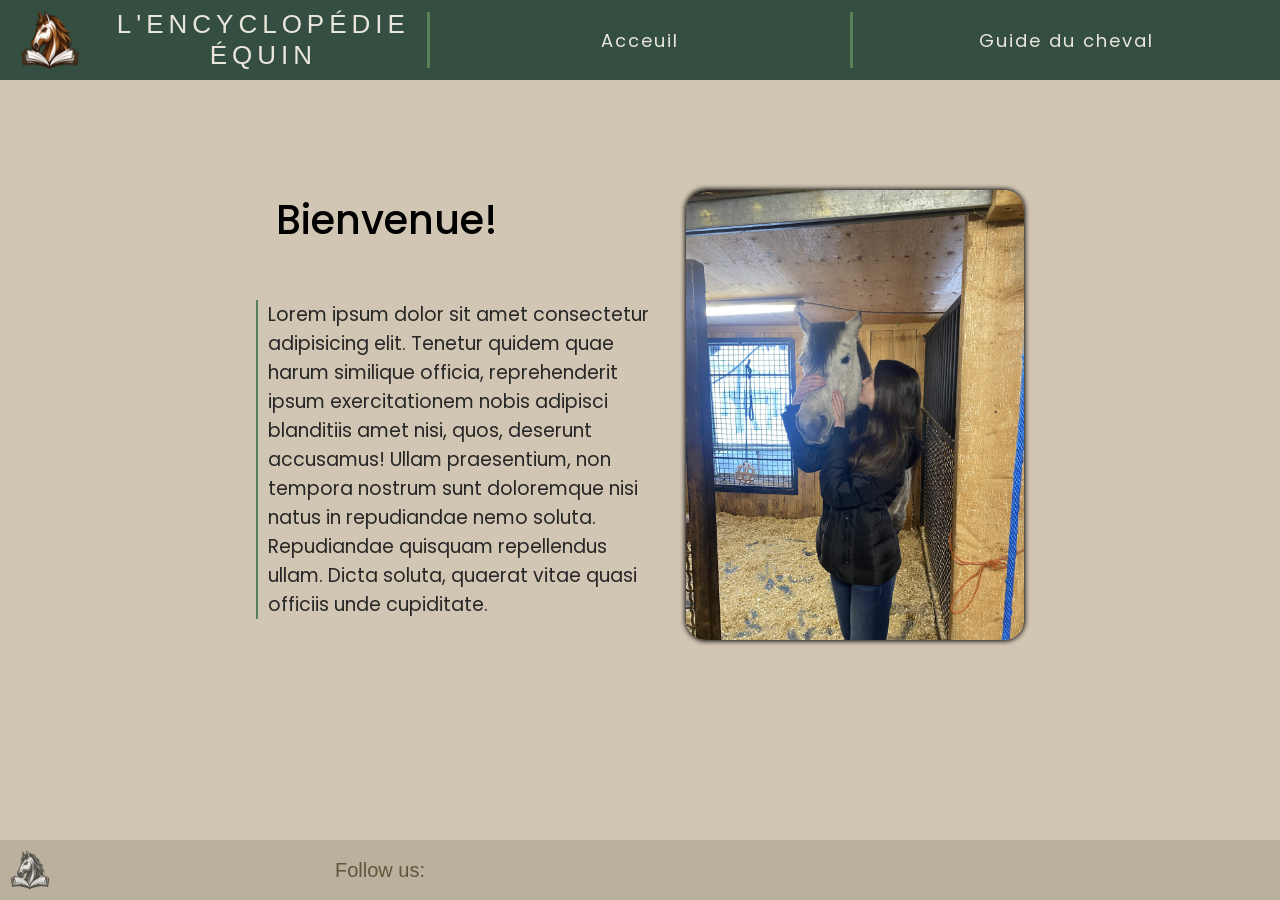
==== index.html @ 33120d06 "Add files via upload" ====
<!DOCTYPE html>
<html lang="en">
<head>
    <meta charset="UTF-8">
    <meta name="viewport" content="width=device-width, initial-scale=1.0">
    <title>L'encyclopédie Équin</title>
    <link rel="icon" type="image/png" href="assets/main-logo.png">
    <link rel="stylesheet" href="css/main.css">
    <link rel="stylesheet" href="css/home.css">
</head>
<body>
    <header>
        <nav class="nav-top">
            <div class="brand">
                <img src="assets/main-logo.png" alt="logo image">
                <p id="title">L'ENCYCLOPÉDIE ÉQUIN</p>
            </div>
            <a class="nav-links" href="index.html">Acceuil</a>
            <a class="nav-links" href="guide-du-cheval.html">Guide du cheval</a>
        </nav>
    </header>

    <main>  
        <div class="presentation">
            <div class="left">
                <h1>Bienvenue!</h1>
                <p>
                    Lorem ipsum dolor sit amet consectetur adipisicing elit. Tenetur quidem quae harum similique officia, reprehenderit ipsum exercitationem nobis adipisci blanditiis amet nisi, quos, deserunt accusamus! Ullam praesentium, non tempora nostrum sunt doloremque nisi natus in repudiandae nemo soluta. Repudiandae quisquam repellendus ullam. Dicta soluta, quaerat vitae quasi officiis unde cupiditate.
                </p>
            </div>
            <div class="right">
                <img src="assets/cassy-shaman.jpg" alt="Photo de Cassidy et son cheval">
            </div>  
        </div>     
    </main>

    <footer>
        <div class="footer-container">
            <img src="assets/main-logo.png" alt="logo image black and white" height="40px">
            
            <div class="contacts">
                <span>Follow us: </span>
                <a href=""><i class="fi fi-brands-youtube"></i></a>
            </div>
            
        </div>
    </footer>
    
</body>
</html>
---- css/main.css ----
@import url('https://fonts.googleapis.com/css2?family=Poppins:ital,wght@0,100;0,200;0,300;0,400;0,500;0,600;0,700;0,800;0,900;1,100;1,200;1,300;1,400;1,500;1,600;1,700;1,800;1,900&display=swap');

* {
    padding: 0;
    margin: 0;
    box-sizing: border-box;
}
html {
    font-size: 16px;
    font-family: Verdana, Geneva, Tahoma, sans-serif;
    scroll-behavior: smooth;
}
:root {
    --button-green: #3a5a40;
    --nav-green: #344e41;
    --border-green: #588157;
    --desaturated-green: #a3b18a;
    --cream-text: hsl(43, 26%, 89%);
    --footer-grey: rgb(187, 176, 157);
    --background-clr: hsl(36, 25%, 76%);
}

body {
    background: var(--background-clr);
}

/* NAV BARS */
.nav-top {
    height: 80px;
    width: 100%;

    display: grid;
    grid-template-columns: 1fr 1fr 1fr;

    align-items: center;
    justify-content: center;

    background-color: var(--nav-green);

    position: fixed;
    top: 0;

    z-index: 999;
}
.brand {
    display: flex;
    align-items: center;

    
    font-size: 1.3rem;
    font-weight: 300;
    letter-spacing: 5px;
    font-family:'Segoe UI', Tahoma, Geneva, Verdana, sans-serif;
    text-align: center;
    color: var(--cream-text);
}
.brand img {
    height: 80px;
    padding: 10px 20px;
   
}
.nav-links {
    min-width: 7em;
    height: 70%;

    /* For centering only */
    display: flex;
    align-items: center;
    justify-content: center;
    text-align: center; 

    border-left: 3px solid var(--border-green);
    border-right: 3px solid var(--border-green);
    
    background-color: var(--main-green);
    color: var(--cream-text);
    font-size: 0.9rem;
    font-weight: 400;
    font-family: Poppins, Verdana, Geneva, Tahoma, sans-serif;
    text-decoration: none;
    letter-spacing: .1rem;
    transition: all 0.1s ease;
    
}
.nav-links:hover {
    background-color: var(--button-green);
    font-size: .75rem;
    
}
.nav-links:last-of-type {
    border: none;
}

.nav-top ul {
    /*display: flex;*/
    list-style: none;
}



/* FOOTER */

footer {
    width: 100%;
    height: 60px;

    background-color: var(--footer-grey);
    color: rgb(99, 86, 59);
}
.footer-container {
    width: 100%;
    height: 100%;

    display: grid;
    grid-template-areas: 
    "logo space space space ";

    align-items: center;
}
.footer-container img {
    grid-area: "logo";

    filter: grayscale(1) opacity(0.7);
    margin-left: .5rem;
}
---- css/home.css ----
@import url('https://fonts.googleapis.com/css2?family=Poppins:ital,wght@0,100;0,200;0,300;0,400;0,500;0,600;0,700;0,800;0,900;1,100;1,200;1,300;1,400;1,500;1,600;1,700;1,800;1,900&display=swap');

* {
    padding: 0;
    margin: 0;
    box-sizing: border-box;
}
html {
    font-size: 20px;
    font-family: Verdana, Geneva, Tahoma, sans-serif;
}

:root {
    --button-green: #3a5a40;
    --nav-green: #344e41;
    --border-green: #588157;
    --desaturated-green: #a3b18a;
    --cream: #ebe7dd;
}


/* MAIN CONTENT */

main {
    display: flex;
    justify-content: center;
    align-items: center;

    margin-top: 80px;
    height: calc(100vh - 80px - 60px);
}
.presentation {
    height: 50vh;
    min-height: 300px;
    min-width: 40vw;

    display: flex;
    justify-content: space-between;
    gap: 30px;
    margin-bottom: 10vh;

    font-family: Poppins;
}
.presentation .left h1 {
    height: 20%;

    margin-bottom: 1rem;
    font-weight: 500;
    font-size: 2rem;

    margin-left: 20px;
}

.presentation .left p {
    max-height: calc(80% - 20px);
    width: 400px;

    min-width: ;
    

    border-left: 2px solid var(--border-green);
    padding-left: 10px;

    color: rgb(39, 39, 39);
    font-size: 0.95rem;
    overflow-y: hidden;
}
.presentation .right img {
    height: 100%;
    border-radius: 20px;
    box-shadow: 0 0 5px 1px black;
}
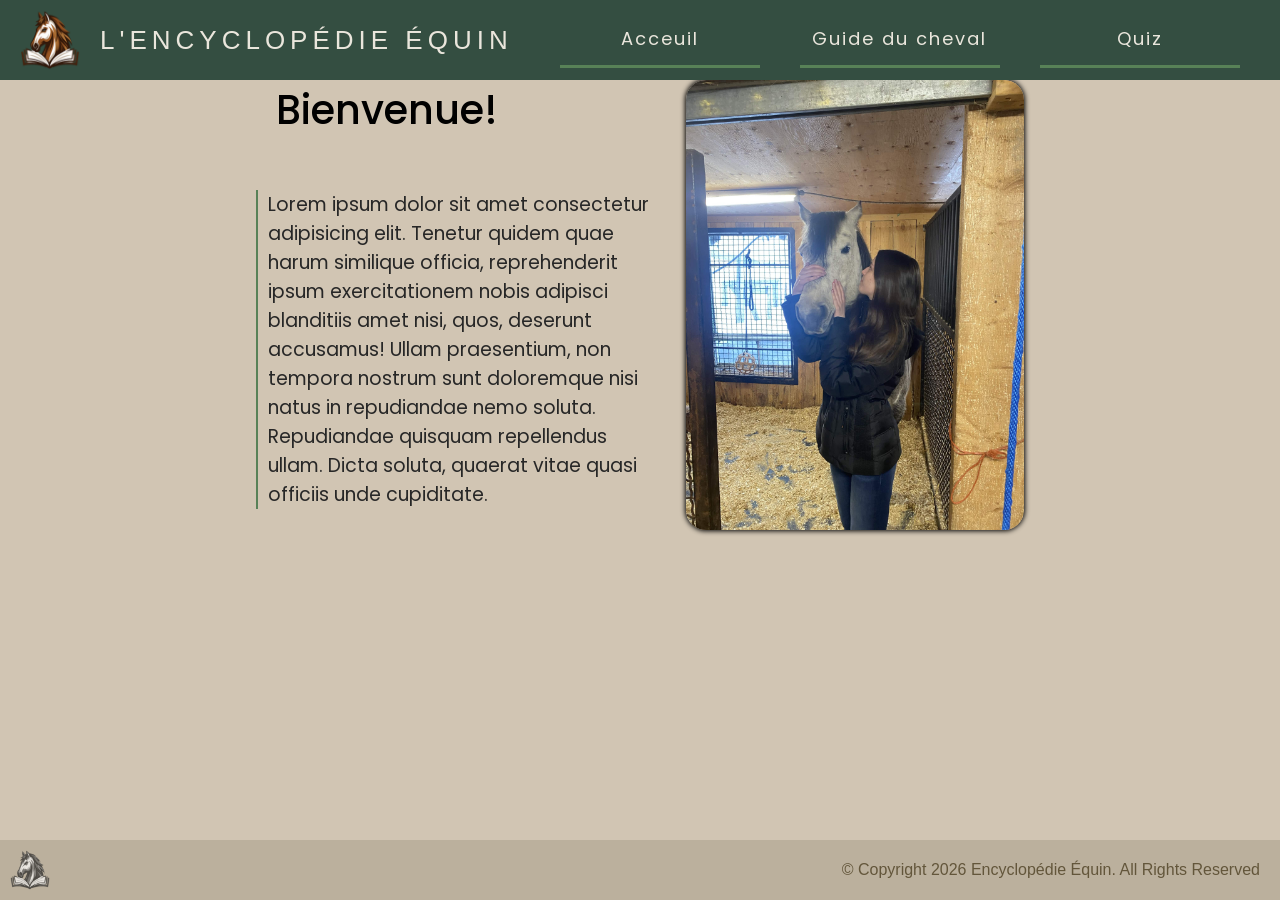
==== commit aa2abfa8: "made it work for github desktop" ====
--- a/index.html
+++ b/index.html
@@ -7,6 +7,7 @@
     <link rel="icon" type="image/png" href="assets/main-logo.png">
     <link rel="stylesheet" href="css/main.css">
     <link rel="stylesheet" href="css/home.css">
+    <link rel="stylesheet" href="css/variables.css">
 </head>
 <body>
     <header>
@@ -15,8 +16,11 @@
                 <img src="assets/main-logo.png" alt="logo image">
                 <p id="title">L'ENCYCLOPÉDIE ÉQUIN</p>
             </div>
-            <a class="nav-links" href="index.html">Acceuil</a>
-            <a class="nav-links" href="guide-du-cheval.html">Guide du cheval</a>
+            <div class="nav-links-container">
+                <a class="nav-link" href="index.html">Acceuil</a>
+                <a class="nav-link" href="guide-du-cheval.html">Guide du cheval</a>
+                <a class="nav-link" href="guide-du-cheval.html">Quiz</a>
+            </div>
         </nav>
     </header>
 
@@ -38,9 +42,8 @@
         <div class="footer-container">
             <img src="assets/main-logo.png" alt="logo image black and white" height="40px">
             
-            <div class="contacts">
-                <span>Follow us: </span>
-                <a href=""><i class="fi fi-brands-youtube"></i></a>
+            <div class="copyright">
+                <span>© Copyright 2026 Encyclopédie Équin. All Rights Reserved</span>
             </div>
             
         </div>
--- a/css/main.css
+++ b/css/main.css
@@ -10,18 +10,9 @@
     font-family: Verdana, Geneva, Tahoma, sans-serif;
     scroll-behavior: smooth;
 }
-:root {
-    --button-green: #3a5a40;
-    --nav-green: #344e41;
-    --border-green: #588157;
-    --desaturated-green: #a3b18a;
-    --cream-text: hsl(43, 26%, 89%);
-    --footer-grey: rgb(187, 176, 157);
-    --background-clr: hsl(36, 25%, 76%);
-}
 
 body {
-    background: var(--background-clr);
+    background: var(--background-cream-clr);
 }
 
 /* NAV BARS */
@@ -30,12 +21,12 @@
     width: 100%;
 
     display: grid;
-    grid-template-columns: 1fr 1fr 1fr;
+    grid-template-columns: 1.4fr 1fr;
 
     align-items: center;
     justify-content: center;
 
-    background-color: var(--nav-green);
+    background-color: var(--nav-green-clr);
 
     position: fixed;
     top: 0;
@@ -45,75 +36,88 @@
 .brand {
     display: flex;
     align-items: center;
-
     
     font-size: 1.3rem;
     font-weight: 300;
     letter-spacing: 5px;
-    font-family:'Segoe UI', Tahoma, Geneva, Verdana, sans-serif;
+    font-family:'Segoe UI', sans-serif;
     text-align: center;
-    color: var(--cream-text);
+    color: var(--cream-text-clr);
+    margin-right: 2rem;
 }
 .brand img {
     height: 80px;
     padding: 10px 20px;
-   
-}
-.nav-links {
-    min-width: 7em;
+}
+.nav-links-container {
+    height: 100%;
+
+    display: flex;
+    justify-content: space-between;
+    align-items: center;
+    gap: 2rem;
+    text-align: center;
+
+    margin-right: 2rem;
+}
+.nav-link {
+    width: 10rem;
+    min-width: 10rem;
     height: 70%;
 
     /* For centering only */
     display: flex;
     align-items: center;
     justify-content: center;
-    text-align: center; 
-
-    border-left: 3px solid var(--border-green);
-    border-right: 3px solid var(--border-green);
-    
-    background-color: var(--main-green);
-    color: var(--cream-text);
+    text-align: center;
+
+    /*border-left: 3px solid var(--border-green-clr);*/
+    border-bottom: 3px solid var(--border-green-clr);
+    border-radius: 0;
+    
+    color: var(--cream-text-clr);
     font-size: 0.9rem;
     font-weight: 400;
     font-family: Poppins, Verdana, Geneva, Tahoma, sans-serif;
     text-decoration: none;
     letter-spacing: .1rem;
-    transition: all 0.1s ease;
-    
-}
-.nav-links:hover {
-    background-color: var(--button-green);
+    transition: font-size 0.1s ease, 
+    border-top-left-radius 0.5s ease,
+    border-top-right-radius 0.5s ease,
+    background-color 0.1s ease;;   
+}
+.nav-link:hover {
+    background-color: var(--button-green-clr);
+    border-top-left-radius: 10px;
+    border-top-right-radius: 10px;
     font-size: .75rem;
     
 }
-.nav-links:last-of-type {
-    border: none;
-}
 
 .nav-top ul {
-    /*display: flex;*/
     list-style: none;
 }
 
 
-
 /* FOOTER */
 
 footer {
+    position: absolute;
+    bottom: 0;
+
     width: 100%;
     height: 60px;
 
-    background-color: var(--footer-grey);
+    background-color: var(--footer-cream-clr);
     color: rgb(99, 86, 59);
+    text-align: right;
 }
 .footer-container {
     width: 100%;
     height: 100%;
 
-    display: grid;
-    grid-template-areas: 
-    "logo space space space ";
+    display: flex;
+    justify-content: space-between;
 
     align-items: center;
 }
@@ -122,4 +126,101 @@
 
     filter: grayscale(1) opacity(0.7);
     margin-left: .5rem;
+}
+.footer-container .copyright {
+    font-size: 0.8rem;
+    margin-right: 1rem;
+}
+
+/* MEDIA QUERIES */
+
+@media screen and (max-width: 1100px) {
+    .brand #title {
+        font-size: 1rem;
+        width: 10rem;
+    }
+
+    .nav-link {
+    width: 8.5rem;
+    min-width: 8.5rem;
+    height: 70%;
+    font-size: 0.75rem;
+    }
+
+    .nav-link:hover {
+    font-size: .65rem;
+    
+    }
+}
+
+
+@media screen and (max-width: 940px) {
+    .nav-top {
+        height: 140px;
+
+        display: flex;  
+        flex-direction: column;
+
+        justify-content: space-between;
+        align-items: center;
+        gap: 10px;
+
+        position: relative;
+    }
+
+    .brand {
+        display: flex;
+        justify-content: center;
+
+        width: 100%;
+        margin: 0;
+    }
+
+    .brand #title {
+        width: 100%;
+        height: 40px;
+        white-space: nowrap;
+        margin-top: 1rem;
+
+        margin-left: 80px;
+        font-size: 1.3rem;
+    }
+    .brand #title::after {
+        /* Horse Logo */
+        content: "";
+        display: inline-block;
+        background-image: url("../assets/main-logo.png");
+        background-position: center;
+        background-size: 60px;
+
+        vertical-align: middle;
+
+        width: 60px;
+        height: 60px;
+
+        margin-left: 20px; 
+    }
+
+    .brand img {
+        display: none;
+
+        position: absolute;
+        top: 0;
+        left: 0;
+        padding: 0;
+        width: 75px;
+        height: 75px;
+        
+        margin: 20px 15px;
+    }
+
+    .nav-links-container {
+        height: 60px;
+        margin-right: 0;
+    }
+
+}
+
+@media screen and (max-width: 850px) {
+
 }
--- a/css/home.css
+++ b/css/home.css
@@ -10,14 +10,6 @@
     font-family: Verdana, Geneva, Tahoma, sans-serif;
 }
 
-:root {
-    --button-green: #3a5a40;
-    --nav-green: #344e41;
-    --border-green: #588157;
-    --desaturated-green: #a3b18a;
-    --cream: #ebe7dd;
-}
-
 
 /* MAIN CONTENT */
 
@@ -27,7 +19,6 @@
     align-items: center;
 
     margin-top: 80px;
-    height: calc(100vh - 80px - 60px);
 }
 .presentation {
     height: 50vh;
@@ -55,10 +46,7 @@
     max-height: calc(80% - 20px);
     width: 400px;
 
-    min-width: ;
-    
-
-    border-left: 2px solid var(--border-green);
+    border-left: 2px solid var(--border-green-clr);
     padding-left: 10px;
 
     color: rgb(39, 39, 39);
@@ -69,7 +57,4 @@
     height: 100%;
     border-radius: 20px;
     box-shadow: 0 0 5px 1px black;
-}
-
-
-
+}
--- a/css/variables.css
+++ b/css/variables.css
@@ -0,0 +1,18 @@
+:root {
+    --button-green-clr: #3a5a40;
+    --nav-green-clr: #344e41;
+    --border-green-clr: #588157;
+    --footer-cream-clr: rgb(187, 176, 157);
+    --background-cream-clr: hsl(36, 25%, 76%);
+    --content-bg-cream-clr: hsl(36, 25%, 73%);
+
+    --side-nav-green-text-clr: hsl(125, 15%, 15%);
+    --side-nav-green-bg-clr: hsl(100, 15%, 50%);
+    --scroll-bar-clr: hsl(100, 13%, 60%);
+
+    --cream-text-clr: hsl(43, 26%, 89%);
+
+    --section-text-brown-clr: hsl(30, 30%, 10%);
+    --sub-section-text-brown-clr: hsl(30, 30%, 25%);
+    --mini-section-text-brown-clr: hsl(30, 30%, 30%);
+}
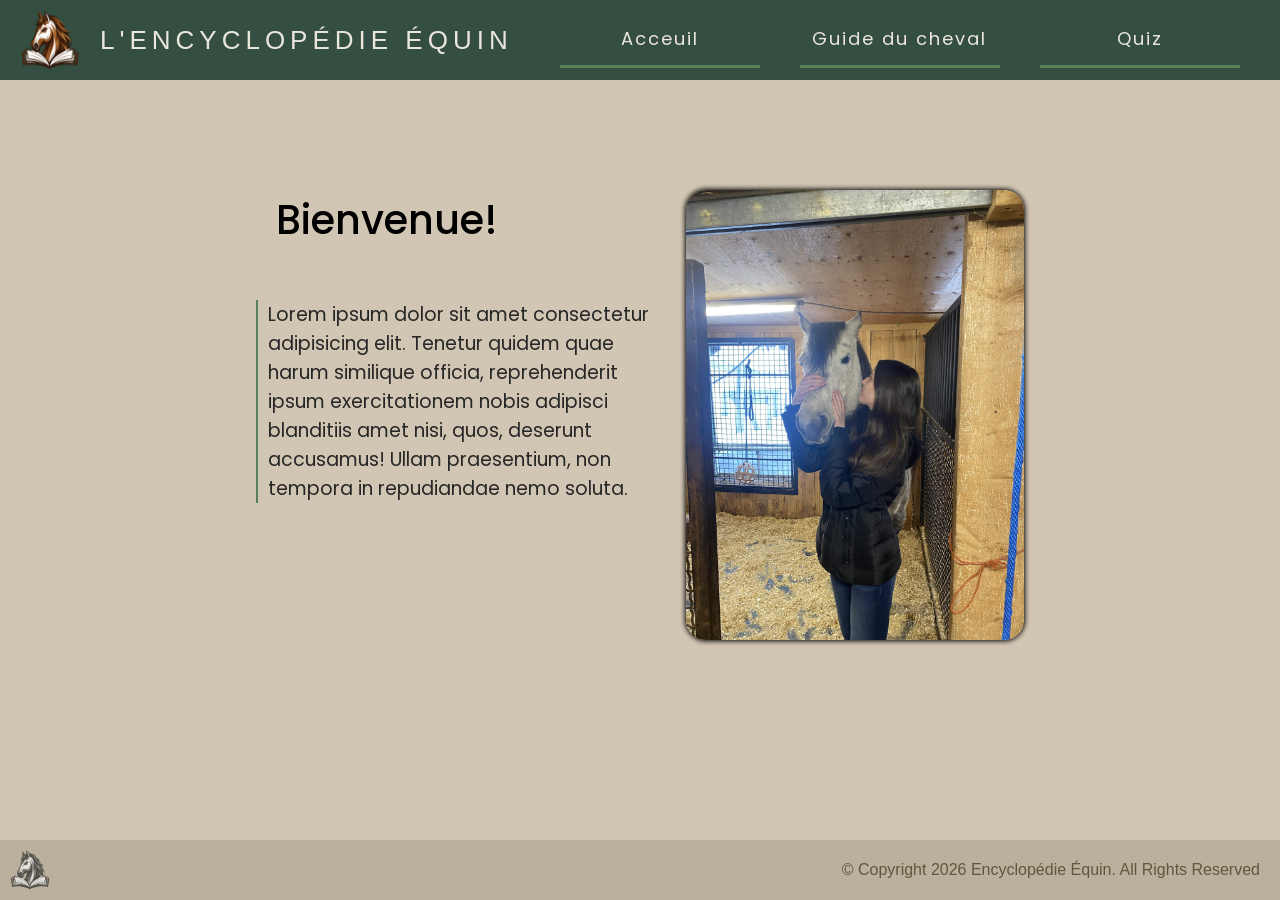
==== commit c7019802: "test home page for phones" ====
--- a/index.html
+++ b/index.html
@@ -29,7 +29,7 @@
             <div class="left">
                 <h1>Bienvenue!</h1>
                 <p>
-                    Lorem ipsum dolor sit amet consectetur adipisicing elit. Tenetur quidem quae harum similique officia, reprehenderit ipsum exercitationem nobis adipisci blanditiis amet nisi, quos, deserunt accusamus! Ullam praesentium, non tempora nostrum sunt doloremque nisi natus in repudiandae nemo soluta. Repudiandae quisquam repellendus ullam. Dicta soluta, quaerat vitae quasi officiis unde cupiditate.
+                    Lorem ipsum dolor sit amet consectetur adipisicing elit. Tenetur quidem quae harum similique officia, reprehenderit ipsum exercitationem nobis adipisci blanditiis amet nisi, quos, deserunt accusamus! Ullam praesentium, non tempora in repudiandae nemo soluta.
                 </p>
             </div>
             <div class="right">
--- a/css/main.css
+++ b/css/main.css
@@ -13,6 +13,9 @@
 
 body {
     background: var(--background-cream-clr);
+    display: flex;
+    flex-direction: column;
+    min-height: 100vh;
 }
 
 /* NAV BARS */
@@ -102,8 +105,7 @@
 /* FOOTER */
 
 footer {
-    position: absolute;
-    bottom: 0;
+    
 
     width: 100%;
     height: 60px;
@@ -221,6 +223,6 @@
 
 }
 
-@media screen and (max-width: 850px) {
-
+@media screen and (max-width: 800px) {
+    
 }
--- a/css/home.css
+++ b/css/home.css
@@ -19,6 +19,7 @@
     align-items: center;
 
     margin-top: 80px;
+    flex: 1;
 }
 .presentation {
     height: 50vh;
@@ -57,4 +58,42 @@
     height: 100%;
     border-radius: 20px;
     box-shadow: 0 0 5px 1px black;
+}
+
+/* MEDIA QUERIES */
+@media screen and (max-width: 800px) {
+
+    
+
+    .presentation {
+        height: auto;
+
+        display: flex;
+        flex-direction: column;
+        align-items: center;
+
+        
+    }
+
+    .left {
+        display: flex;
+        flex-direction: column;
+        align-items: center;
+
+        width: 70%;
+        padding-bottom: 50px;
+    }
+    .right {
+        display: flex;
+        justify-content: center;
+
+        width: 70%;
+    }
+    .right img {
+        width: 90%;
+        height: auto;
+
+        object-fit: contain;
+        
+    }
 }
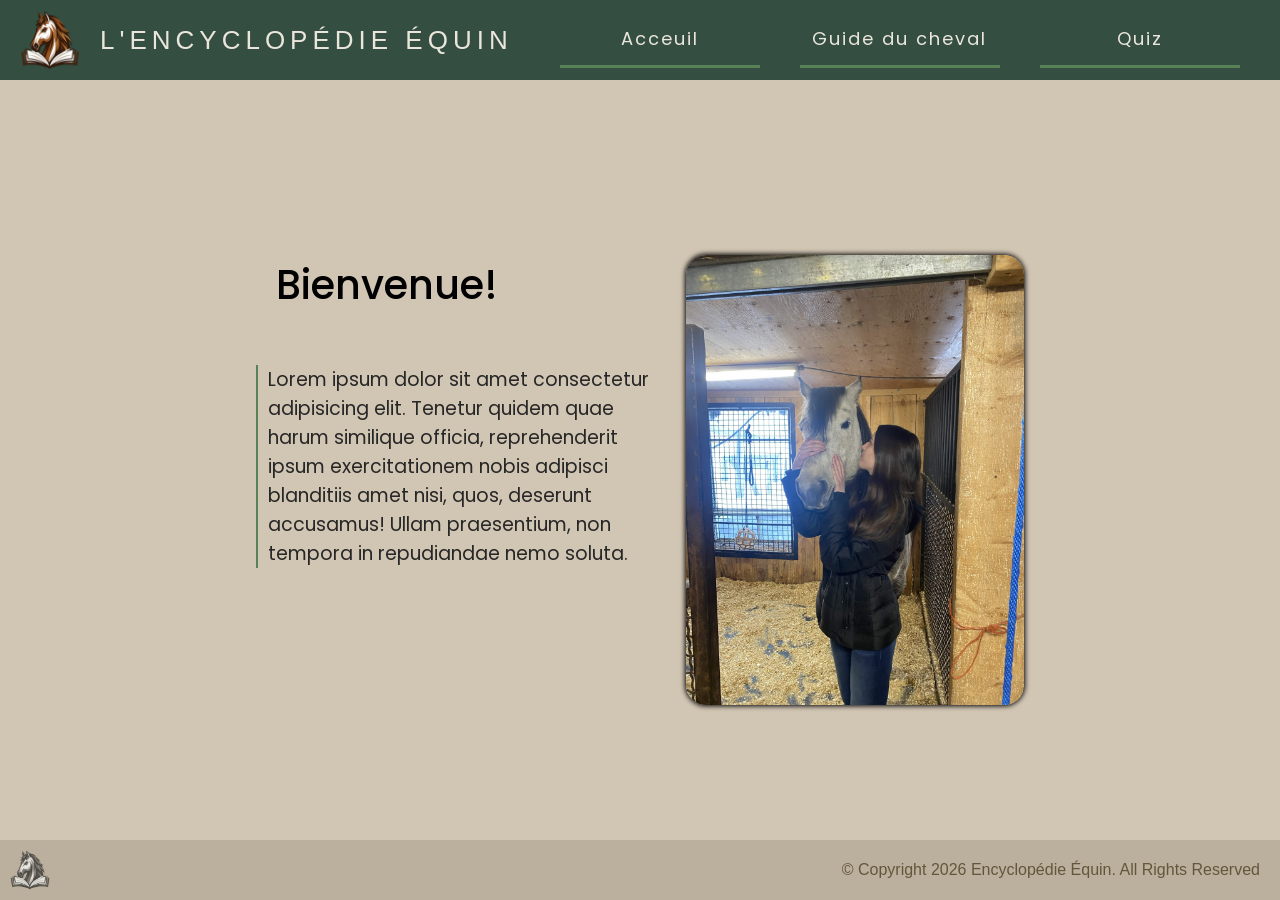
==== commit 9f8802e6: "working guide du cheval page on every device" ====
--- a/index.html
+++ b/index.html
@@ -5,9 +5,9 @@
     <meta name="viewport" content="width=device-width, initial-scale=1.0">
     <title>L'encyclopédie Équin</title>
     <link rel="icon" type="image/png" href="assets/main-logo.png">
+    <link rel="stylesheet" href="css/variables.css">
     <link rel="stylesheet" href="css/main.css">
-    <link rel="stylesheet" href="css/home.css">
-    <link rel="stylesheet" href="css/variables.css">
+    <link rel="stylesheet" href="css/home.css">   
 </head>
 <body>
     <header>
--- a/css/variables.css
+++ b/css/variables.css
@@ -1,4 +1,5 @@
 :root {
+    /* COLORS */
     --button-green-clr: #3a5a40;
     --nav-green-clr: #344e41;
     --border-green-clr: #588157;
@@ -15,4 +16,7 @@
     --section-text-brown-clr: hsl(30, 30%, 10%);
     --sub-section-text-brown-clr: hsl(30, 30%, 25%);
     --mini-section-text-brown-clr: hsl(30, 30%, 30%);
+
+    /* SIZES */
+    --nav-side-width: 350px;
 }
--- a/css/main.css
+++ b/css/main.css
@@ -6,7 +6,7 @@
     box-sizing: border-box;
 }
 html {
-    font-size: 16px;
+    font-size: 20px;
     font-family: Verdana, Geneva, Tahoma, sans-serif;
     scroll-behavior: smooth;
 }
@@ -21,11 +21,10 @@
 /* NAV BARS */
 .nav-top {
     height: 80px;
-    width: 100%;
+    width: 100dvw;
 
     display: grid;
     grid-template-columns: 1.4fr 1fr;
-
     align-items: center;
     justify-content: center;
 
@@ -105,8 +104,6 @@
 /* FOOTER */
 
 footer {
-    
-
     width: 100%;
     height: 60px;
 
@@ -155,10 +152,9 @@
     }
 }
 
-
 @media screen and (max-width: 940px) {
     .nav-top {
-        height: 140px;
+        height: 120px;
 
         display: flex;  
         flex-direction: column;
@@ -166,8 +162,6 @@
         justify-content: space-between;
         align-items: center;
         gap: 10px;
-
-        position: relative;
     }
 
     .brand {
@@ -182,7 +176,7 @@
         width: 100%;
         height: 40px;
         white-space: nowrap;
-        margin-top: 1rem;
+        margin-top: 0.5rem;
 
         margin-left: 80px;
         font-size: 1.3rem;
@@ -193,14 +187,16 @@
         display: inline-block;
         background-image: url("../assets/main-logo.png");
         background-position: center;
-        background-size: 60px;
+        background-size: 50px;
+        background-repeat: no-repeat;
 
         vertical-align: middle;
 
-        width: 60px;
-        height: 60px;
+        width: 50px;
+        height: 50px;
 
         margin-left: 20px; 
+        
     }
 
     .brand img {
@@ -217,12 +213,61 @@
     }
 
     .nav-links-container {
+        width: max-content;
         height: 60px;
         margin-right: 0;
     }
 
 }
 
-@media screen and (max-width: 800px) {
-    
+@media screen and (max-width: 625px) {
+    
+    .nav-top {
+        height: 170px;
+        
+        gap: 0;
+    }
+
+    .brand {
+        height: 4.5rem;
+
+        display: flex;
+        align-items: center;
+    }
+
+    .brand #title {
+        white-space: wrap;
+        margin: auto;
+        margin-top: .7rem;
+        
+        max-width: 15rem;
+        height: 100%;
+        font-size: 1.3rem;
+        font-weight: 400;
+        position: relative;
+    }
+    .brand #title::after {
+        position: absolute;
+        bottom: 20px;
+        
+        background-size: 30px;
+        width: 30px;
+        height: 30px;
+    }
+
+    .nav-links-container {
+        width: max-content;
+
+        gap: 1rem;
+        margin-bottom: .5rem;
+    }
+    .nav-link {
+        width: 5rem;
+        min-width: 5rem;
+        height: 70%;
+        font-size: 0.75rem;
+        
+        padding: 1.4rem 0;
+        font-weight: 200;
+    }
 }
--- a/css/home.css
+++ b/css/home.css
@@ -18,7 +18,7 @@
     justify-content: center;
     align-items: center;
 
-    margin-top: 80px;
+    margin-top: calc(170px + 2rem);/*nav-top height + 2rem*/
     flex: 1;
 }
 .presentation {
@@ -72,6 +72,7 @@
         flex-direction: column;
         align-items: center;
 
+        width: 80vw;
         
     }
 
@@ -96,4 +97,27 @@
         object-fit: contain;
         
     }
+}
+
+
+@media screen and (max-width: 625px) {
+    .presentation .left h1 {
+        margin-left: 0;
+    }
+
+    .presentation .left {
+        width: 100%;
+    }
+
+    .presentation .left p {
+        width: 100%;
+    }
+
+    .presentation .right {
+        width: 100%;
+    }
+
+    .presentation .right img {
+        width: 80%;
+    }
 }
